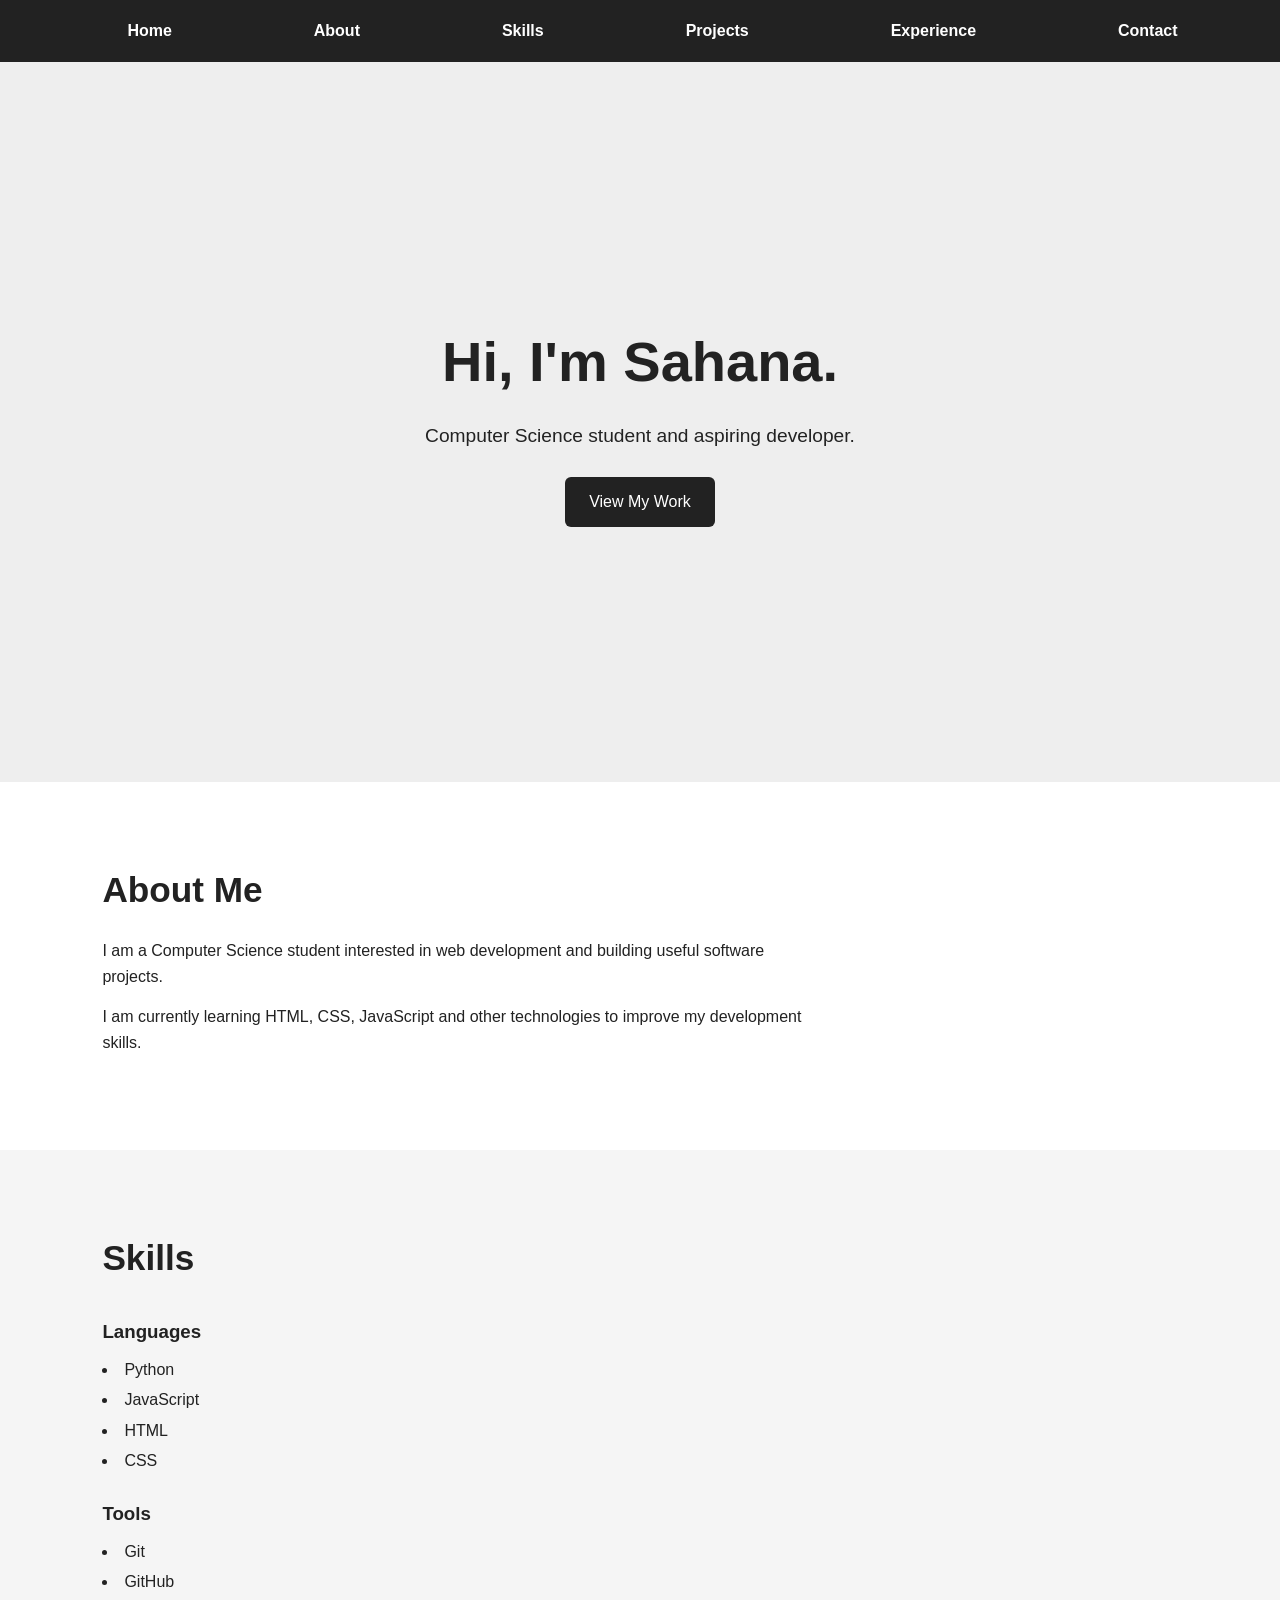
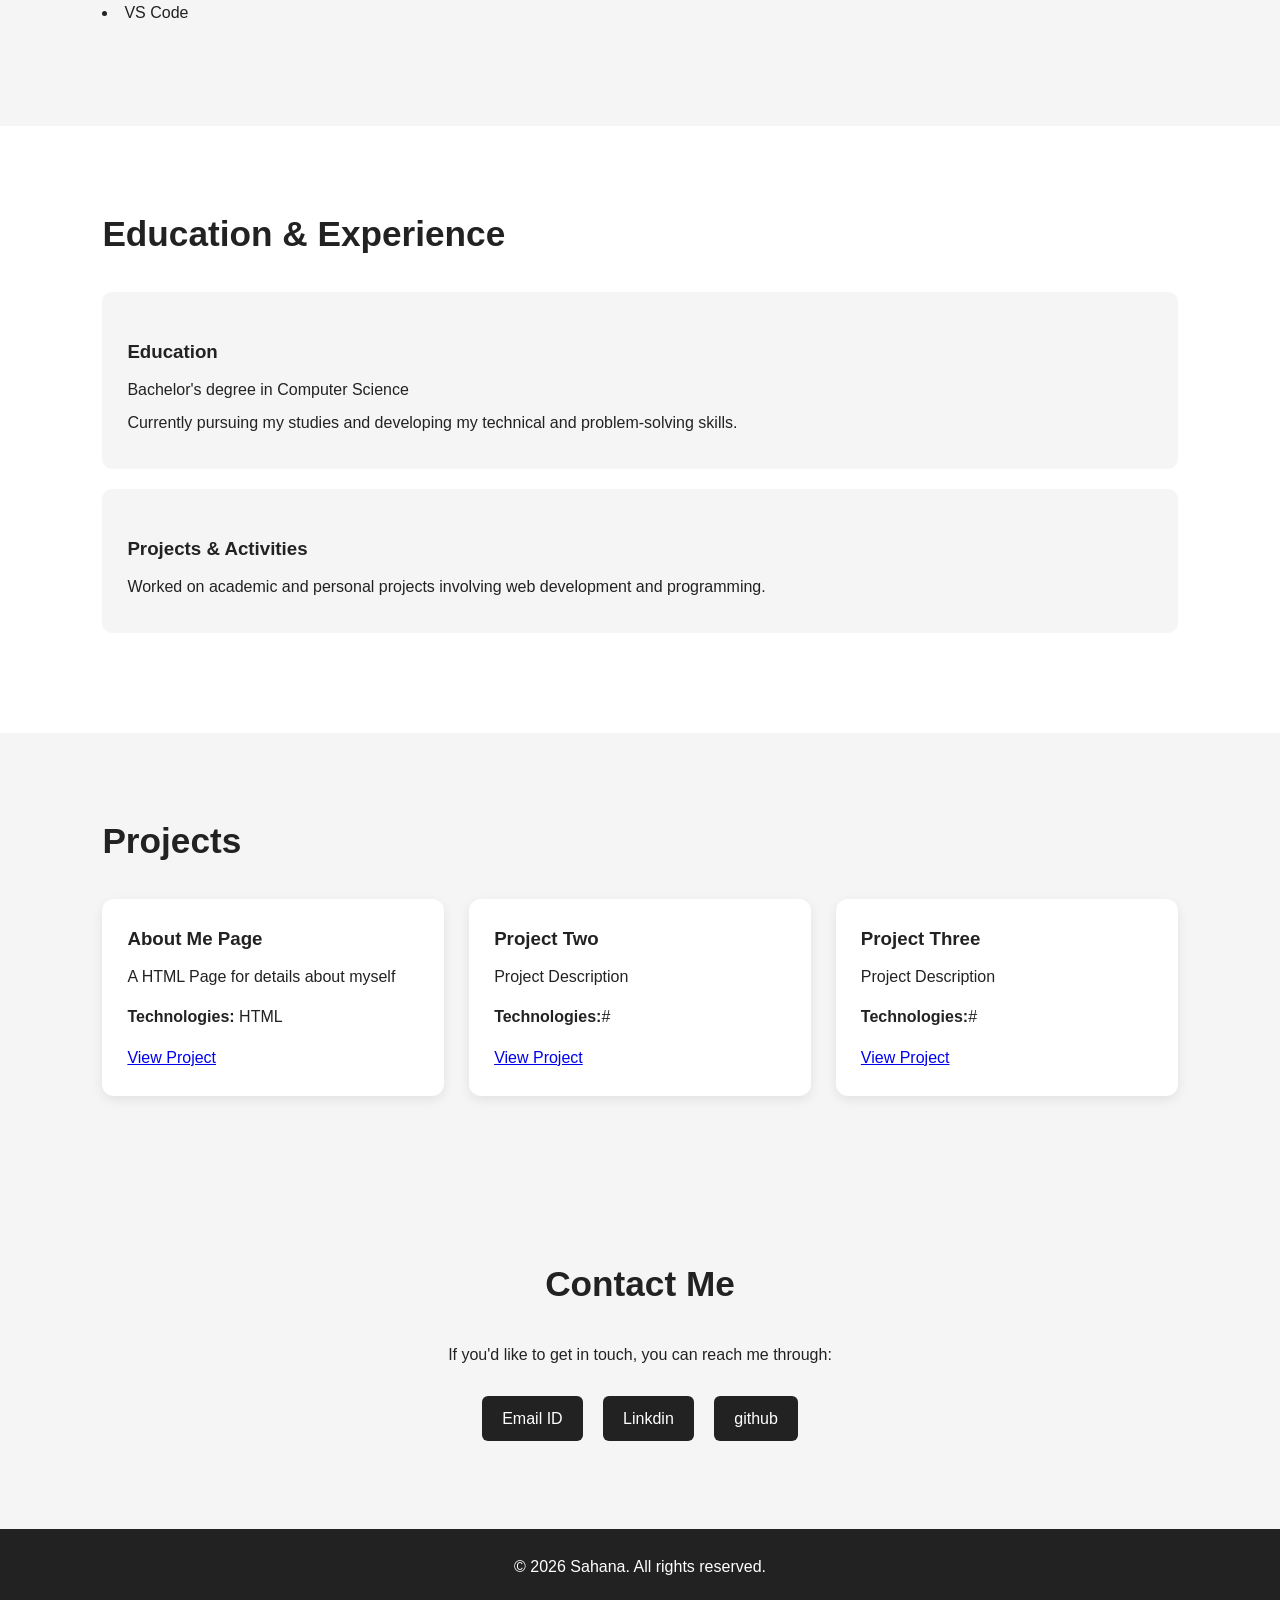
==== Assignment_1/index.html @ 9406f777 "Add Assignment 0 and Assignment 1" ====
<!DOCTYPE html>
<html lang="en">

<head>
    <meta charset="UTF-8">
    <meta name="viewport" content="width=device-width, initial-scale=1.0">
    <title>Sahana Ganesh|Developer Profile </title>
</head>

<link rel="stylesheet" href="css/style.css">

<body>
    <nav>
        <a href="#home">Home</a>
        <a href="#about">About</a>
        <a href="#skills">Skills</a>
        <a href="#projects">Projects</a>
        <a href="#experience">Experience</a>
        <a href="#contact">Contact</a>
    </nav>
    <header id="home">
        <h1>Hi, I'm Sahana.</h1>
        <p>
            Computer Science student and aspiring developer.
        </p>
        <a href="#projects">View My Work</a>
    </header>
    <section id="about">
        <h2>About Me</h2>
        <p>
            I am a Computer Science student interested in web development
            and building useful software projects.
        </p>
        <p>
            I am currently learning HTML, CSS, JavaScript and other
            technologies to improve my development skills.
        </p>
    </section>
    <section id="skills">
        <h2>Skills</h2>
        <h3>Languages</h3>
        <ul>
            <li>Python</li>
            <li>JavaScript</li>
            <li>HTML</li>
            <li>CSS</li>
        </ul>
        <h3>Tools</h3>
        <ul>
            <li>Git</li>
            <li>GitHub</li>
            <li>VS Code</li>
        </ul>
    </section>
    <section id="experience">
        <h2>Education & Experience</h2>
        <article>
            <h3>Education</h3>
            <p>
                Bachelor's degree in Computer Science
            </p>
            <p>
                Currently pursuing my studies and developing my
                technical and problem-solving skills.
            </p>
        </article>
        <article>
            <h3>Projects & Activities</h3>
            <p>
                Worked on academic and personal projects involving
                web development and programming.
            </p>
        </article>
    </section>
    <section id="projects">
    <h2>Projects</h2>
    <div class="project-container">
        <article class="project-card">
            <h3>About Me Page</h3>
            <p>
                A HTML Page for details about myself </details>
            </p>
            <p><strong>Technologies:</strong> HTML</p>
            <a href="#">View Project</a>
        </article>
        <article class="project-card">
            <h3>Project Two</h3>
            <p>
                Project Description
            </p>
            <p><strong>Technologies:</strong>#</p>
            <a href="#">View Project</a>
        </article>
        <article class="project-card">
            <h3>Project Three</h3>
            <p>
                Project Description
            </p>
            <p><strong>Technologies:</strong>#</p>
            <a href="#">View Project</a>
        </article>
        </div>
    </section>
    <section id="contact">
        <h2>Contact Me</h2>
        <p>If you'd like to get in touch, you can reach me through:</p>
        <a href="mailto:sahanag2127@gmail.com">Email ID</a>
        <a href="https://www.linkedin.com/in/sahana-ganesh-a00b4a42a">Linkdin</a>
        <a href="https://github.com/02SahanaGanesh">github</a>
    </section>
 </body>

<footer>
    <p>&copy; 2026 Sahana. All rights reserved.</p>
</footer>

</html>
---- Assignment_1/css/style.css ----
* {
    box-sizing: border-box;
    margin: 0;
    padding: 0;
}

html {
    scroll-behavior: smooth;
}

body {
    font-family: Arial, sans-serif;
    line-height: 1.6;
    color: #222;
    background-color: #f5f5f5;
}

/* Navigation */
nav {
    position: sticky;
    top: 0;
    z-index: 1000;

    display: flex;
    justify-content: space-between;
    align-items: center;

    padding: 18px 8%;
    background-color: #222;
}

nav a {
    color: white;
    text-decoration: none;
    margin-left: 25px;
    font-weight: bold;
}

nav a:hover {
    color: #ddd;
}

/* Hero */
header {
    min-height: 80vh;
    display: flex;
    flex-direction: column;
    justify-content: center;
    align-items: center;
    text-align: center;
    padding: 40px 8%;
    background-color: #eeeeee;
}

header h1 {
    font-size: 3.5rem;
    margin-bottom: 15px;
}

header p {
    font-size: 1.2rem;
    margin-bottom: 25px;
}

header a {
    display: inline-block;
    padding: 12px 24px;
    background-color: #222;
    color: white;
    text-decoration: none;
    border-radius: 6px;
    transition: 0.3s;
}

header a:hover {
    background-color: #555;
    transform: translateY(-2px);
}

/* Sections */
section {
    padding: 80px 8%;
}

section h2 {
    font-size: 2.2rem;
    margin-bottom: 30px;
}

#about {
    background-color: white;
}

#about p {
    max-width: 700px;
    margin-bottom: 15px;
}

#about h2 {
    margin-bottom: 20px;
}

#skills {
    background-color: #f5f5f5;
}

#skills h3 {
    margin-top: 25px;
    margin-bottom: 10px;
}

#skills ul {
    list-style-position: inside;
    margin-bottom: 20px;
}

#skills li {
    margin-bottom: 5px;
}
/* Education & Experience */
#experience {
    background-color: white;
}

#experience h3 {
    margin-top: 20px;
    margin-bottom: 8px;
}

/* Projects */
#projects {
    background-color: #f5f5f5;
}

.project-container {
    display: grid;
    grid-template-columns: repeat(3, 1fr);
    gap: 25px;
}

.project-card {
    background-color: white;
    padding: 25px;
    border-radius: 12px;
    box-shadow: 0 4px 12px rgba(0, 0, 0, 0.08);
    transition: 0.3s;
}

.project-card:hover {
    transform: translateY(-5px);
    box-shadow: 0 8px 20px rgba(0, 0, 0, 0.12);
}

.project-card h3 {
    margin-bottom: 10px;
}

.project-card p {
    margin-bottom: 15px;
}

#experience {
    background-color: white;
}

#experience article {
    background-color: #f5f5f5;
    padding: 25px;
    margin-bottom: 20px;
    border-radius: 10px;
}

#experience article h3 {
    margin-bottom: 10px;
}

#experience article p {
    margin-bottom: 8px;
}

#contact {
    text-align: center;
    background-color: #f5f5f5;
}

#contact p {
    margin-bottom: 20px;
}

#contact a {
    display: inline-block;
    margin: 8px;
    padding: 10px 20px;
    background-color: #222;
    color: white;
    text-decoration: none;
    border-radius: 6px;
    transition: 0.3s;
}

#contact a:hover {
    background-color: #555;
    transform: translateY(-2px);
}

footer {
    text-align: center;
    padding: 25px;
    background-color: #222;
    color: white;
}

footer p {
    margin: 0;
}

/* Responsive Design */
@media (max-width: 768px) {

    nav {
        flex-direction: column;
        gap: 10px;
    }

    nav a {
        margin-left: 10px;
        margin-right: 10px;
    }

    header h1 {
        font-size: 2.5rem;
    }

    section {
        padding: 60px 6%;
    }

    .project-container {
        grid-template-columns: 1fr;
    }
}
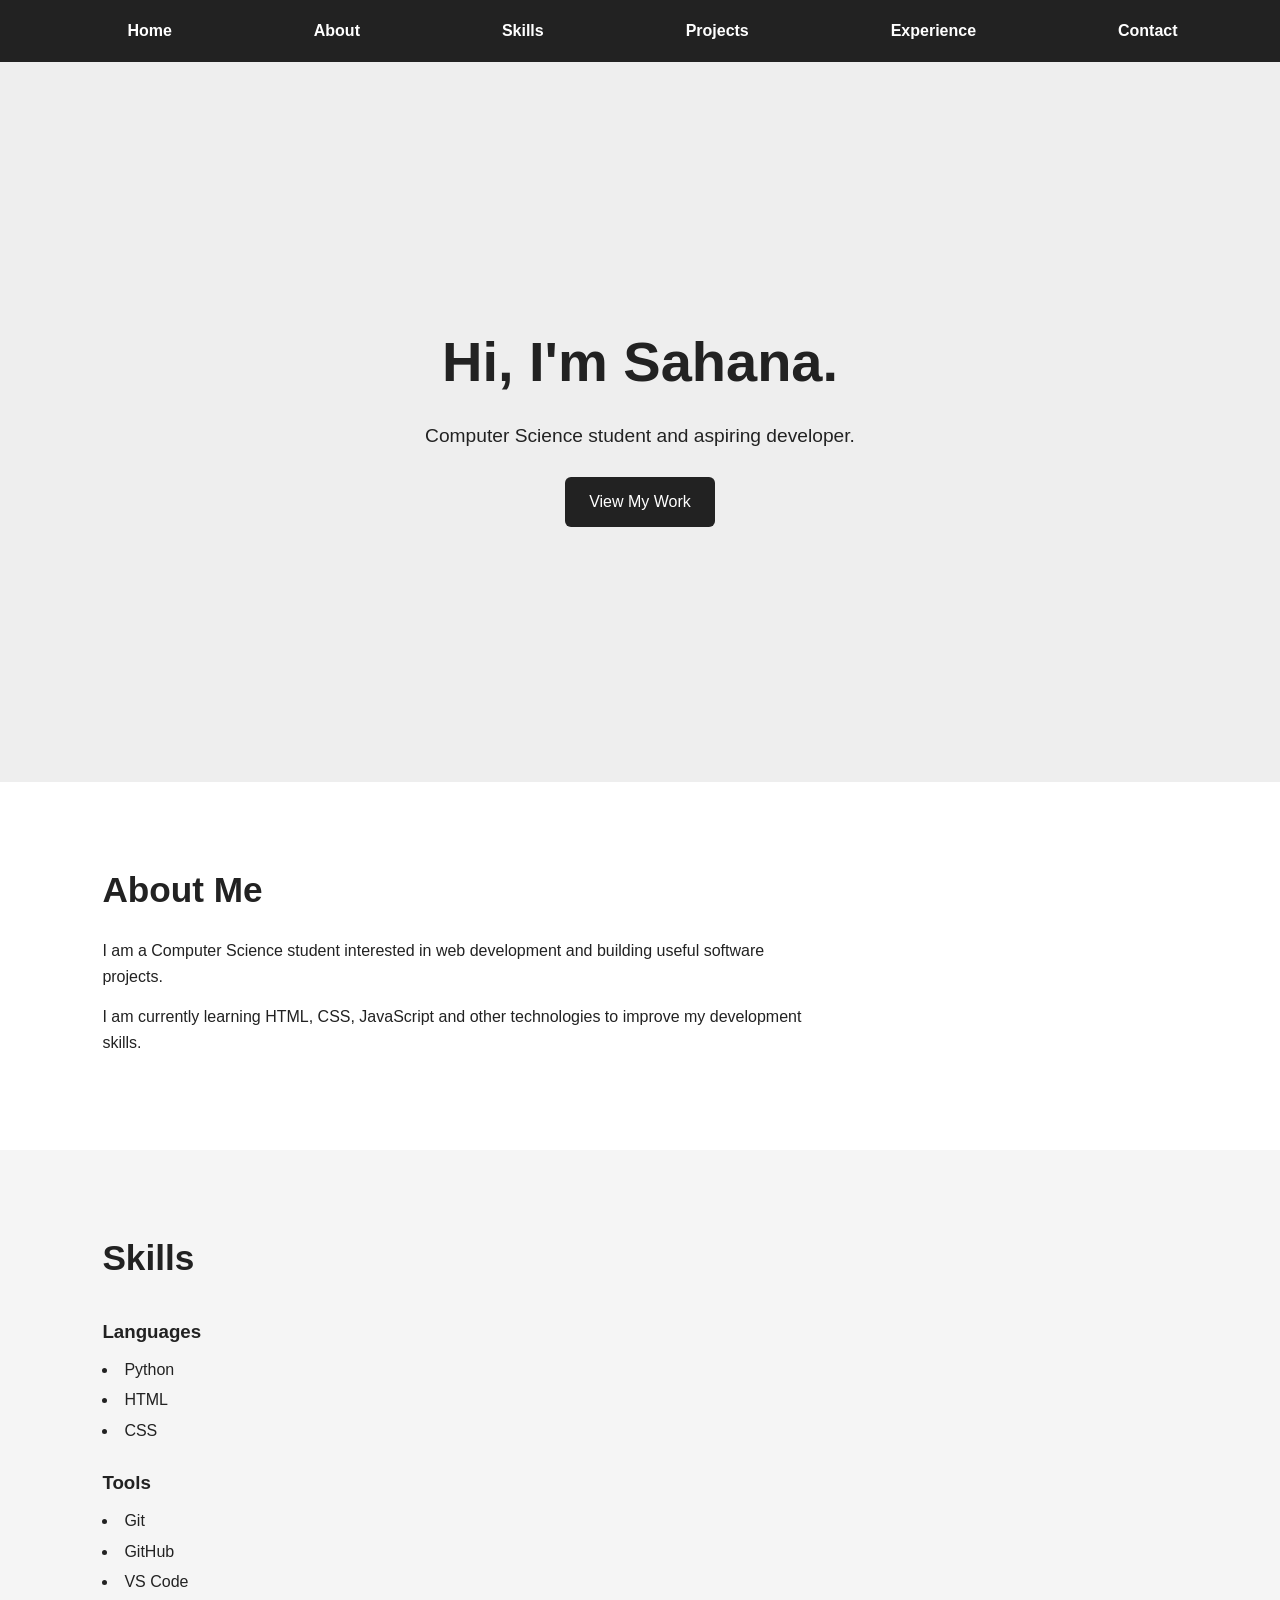
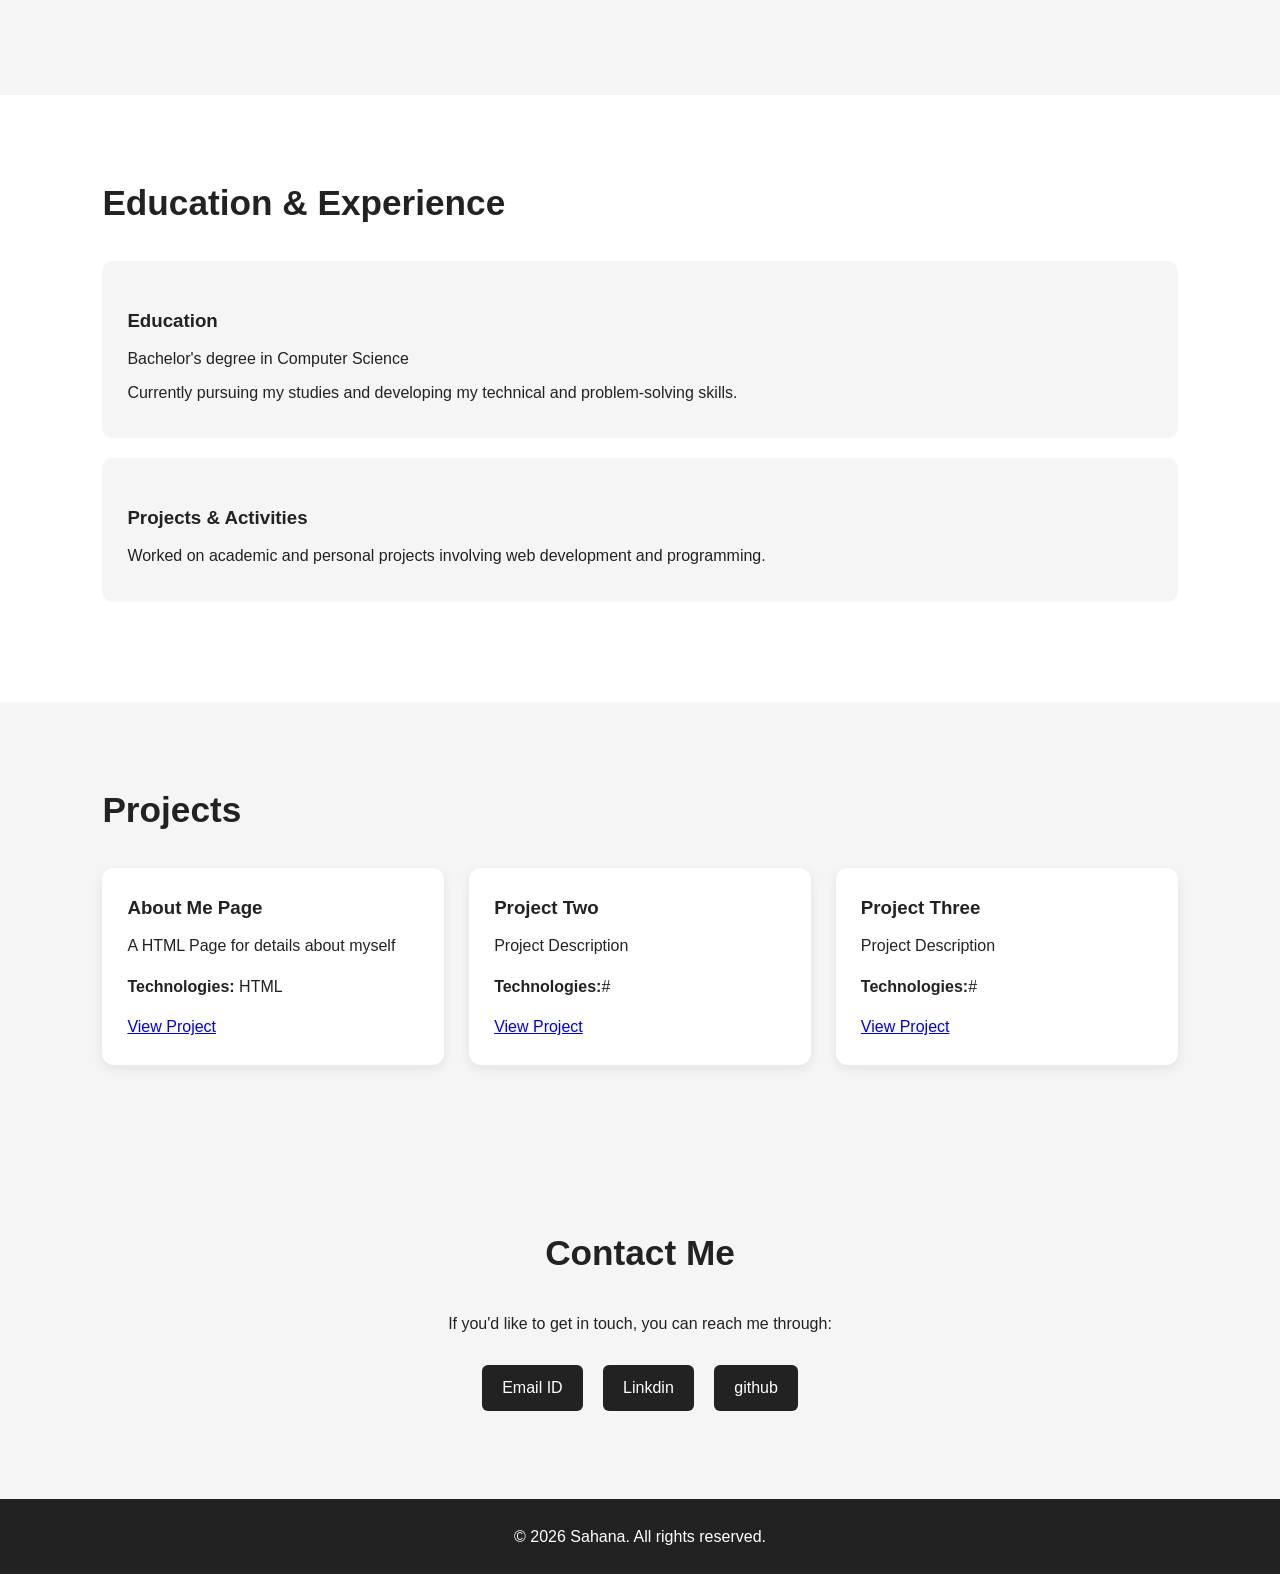
==== commit 229176d1: "Update Assignment_1" ====
--- a/Assignment_1/index.html
+++ b/Assignment_1/index.html
@@ -41,7 +41,6 @@
         <h3>Languages</h3>
         <ul>
             <li>Python</li>
-            <li>JavaScript</li>
             <li>HTML</li>
             <li>CSS</li>
         </ul>
@@ -81,7 +80,7 @@
                 A HTML Page for details about myself </details>
             </p>
             <p><strong>Technologies:</strong> HTML</p>
-            <a href="#">View Project</a>
+            <a href="https://02sahanaganesh.github.io/SIG_Assignments/Assignment_0/about.html">View Project</a>
         </article>
         <article class="project-card">
             <h3>Project Two</h3>
